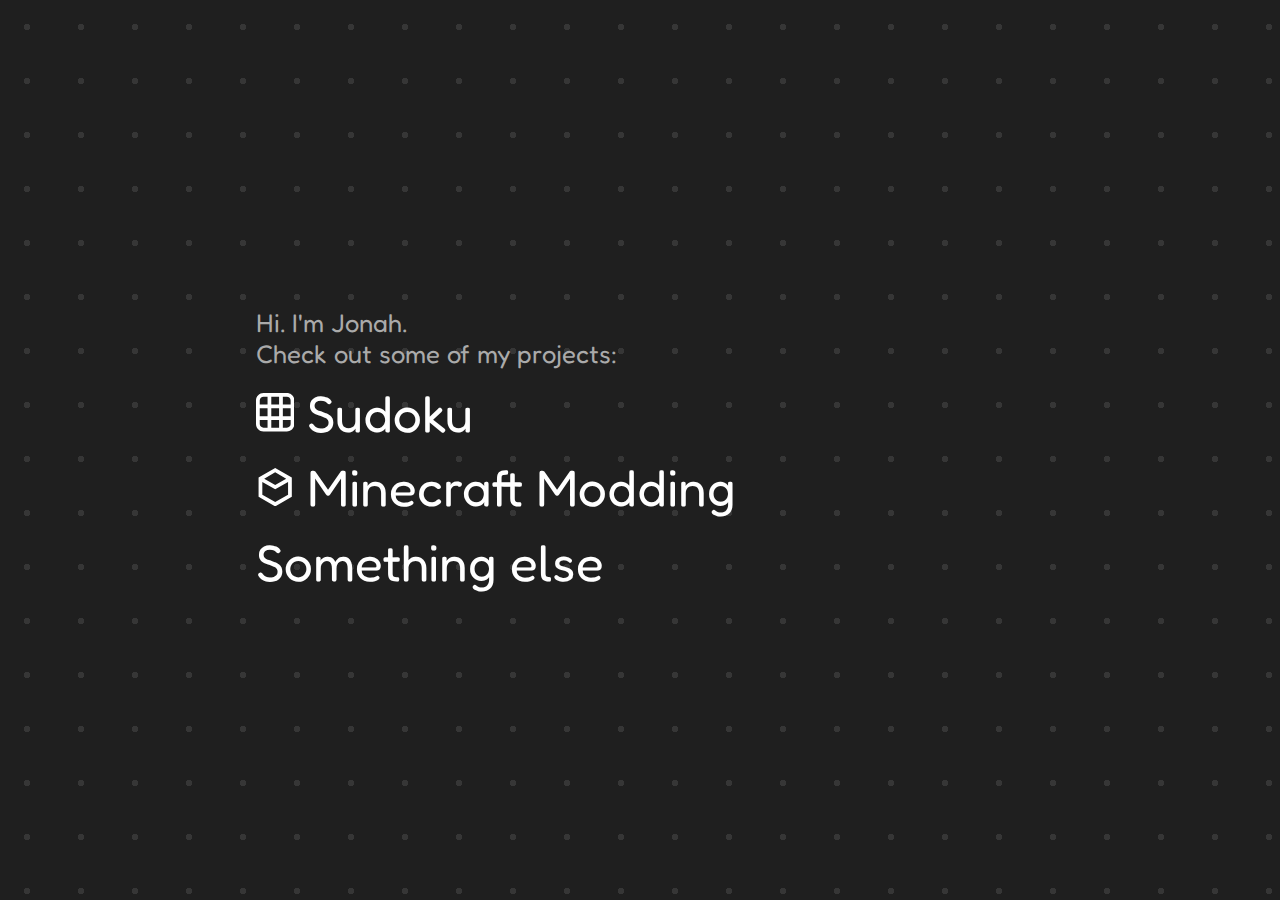
==== index.html @ 9f920ad4 "Added base content" ====
<!DOCTYPE html>
<html lang="en">
<head>
    <meta charset="UTF-8">
    <meta name="viewport" content="width=device-width, initial-scale=1.0">
    <title>Home</title>
    <link rel="stylesheet" href="styles/home.css">
    <link rel="stylesheet" href="https://fonts.googleapis.com/css?family=Fredoka+One">
    <script src="scripts/home.js"></script>
</head>
<body>
    <div id="menu">
        <div id="menu-items">
            <div class="menu-item">
                <p>Hi. I'm Jonah.</p>
                <p>Check out some of my projects:</p>
            </div>
            <a href="/sudoku.html" class="menu-item">
                <svg id="sudoku-icon" xmlns="http://www.w3.org/2000/svg" viewBox="0 0 2048 2048">
                    <title>sudoku-icon</title>
                    <path d="M1648.78,0H399.22C179.65,0,0,179.65,0,399.22V1648.78C0,1868.35,179.65,2048,399.22,2048H1648.78c219.57,0,399.22-179.65,399.22-399.22V399.22C2048,179.65,1868.35,0,1648.78,0ZM1232,200V619H816V200ZM816,819h416v416H816ZM200,399.22c0-52.77,20.84-102.68,58.69-140.53S346.45,200,399.22,200H616V619H200ZM200,819H616v416H200ZM399.22,1848c-52.77,0-102.68-20.84-140.53-58.69S200,1701.55,200,1648.78V1435H616v413ZM816,1848V1435h416v413Zm1032-199.22c0,52.77-20.84,102.68-58.69,140.53S1701.55,1848,1648.78,1848H1432V1435h416Zm0-413.78H1432V819h416Zm0-616H1432V200h216.78c52.77,0,102.68,20.84,140.53,58.69S1848,346.45,1848,399.22Z"/>
                </svg>
                Sudoku
            </a>
            <a href="https://github.com/nyuppo" class="menu-item">
                <svg id="minecraft-icon" xmlns="http://www.w3.org/2000/svg" viewBox="0 0 1773.62 2048">
                    <title>minecraft-icon</title>
                    <path d="M1024,0,137.19,512V1536L1024,2048l886.81-512V512Zm586.75,569.7L1024,908.53,437.2,569.73,1024,230.94ZM1024,1817.06,337.19,1420.53V742.93L1024,1139.47l686.81-396.6v677.66Z" transform="translate(-137.19)"/>
                </svg>
                Minecraft Modding
            </a>
            <a href="#" class="menu-item">Something else</a>
        </div>
        <div id="menu-background-pattern"></div>
    </div>
</body>
</html>
---- styles/home.css ----
:root {
    --darkest: #000000;
    --darker: #1F1F1F;
    --darkish: #262626;
    --dark: #383838;
    --dark-highlight: #535353;
    --dark-click: #8b8b8b;

    --lightest: #ffffff;
    --lighter: #d6d6d6;
    --light: #aaaaaa;
    --not-light: #7a7a7a;
}

body {
    background-color: var(--darker);
    margin: 0px;
}

#menu {
    height: 100vh;
    width: 100vw;
    display: flex;
    align-items: center;
}

.menu-item {
    color: var(--lightest);
    fill: var(--lightest);
    font-size: 4vw;
    font-family: "Fredoka One", sans-serif;

    display: block;
    text-decoration: none;
    padding: clamp(0.25rem, 0.5vw, 1rem) 0rem;

    transition: color 0.2s ease, fill 0.2s ease, padding-top 0.2s ease, padding-bottom 0.2s ease;
}

.menu-item p {
    user-select: none;
    font-size: 2vw;
    margin: 0;
    color: var(--light);
}

.menu-item svg {
    height: 3vw;
    width: 3vw;
    position: relative;
}

#menu-items {
    margin-left: 20vw;
    position: relative;
    z-index: 2;
}

#menu-items:hover > .menu-item {
    color: var(--not-light);
    fill: var(--not-light);

    transition: color 0.2s ease, fill 0.2s ease, padding-top 0.2s ease, padding-bottom 0.2s ease;
}

#menu-items:hover > .menu-item:hover {
    color: var(--lightest);
    fill: var(--lightest);
    padding-top: 2vw;
    padding-bottom: 2vw;

    transition: color 0.2s ease, fill 0.2s ease, padding-top 0.2s ease, padding-bottom 0.2s ease;
}

#menu-background-pattern {
    background-image: radial-gradient(
      rgba(255, 255, 255, 0.1) 9%, 
      transparent 9%
    );
    background-position: 0% 0%;
    background-size: 6vmin 6vmin;
    height: 100vh;
    left: 0px;
    position: absolute;
    top: 0px;
    transition: opacity 800ms ease, 
      background-size 800ms ease,
      background-position 800ms ease;
    width: 100vw;
    z-index: 1;
}
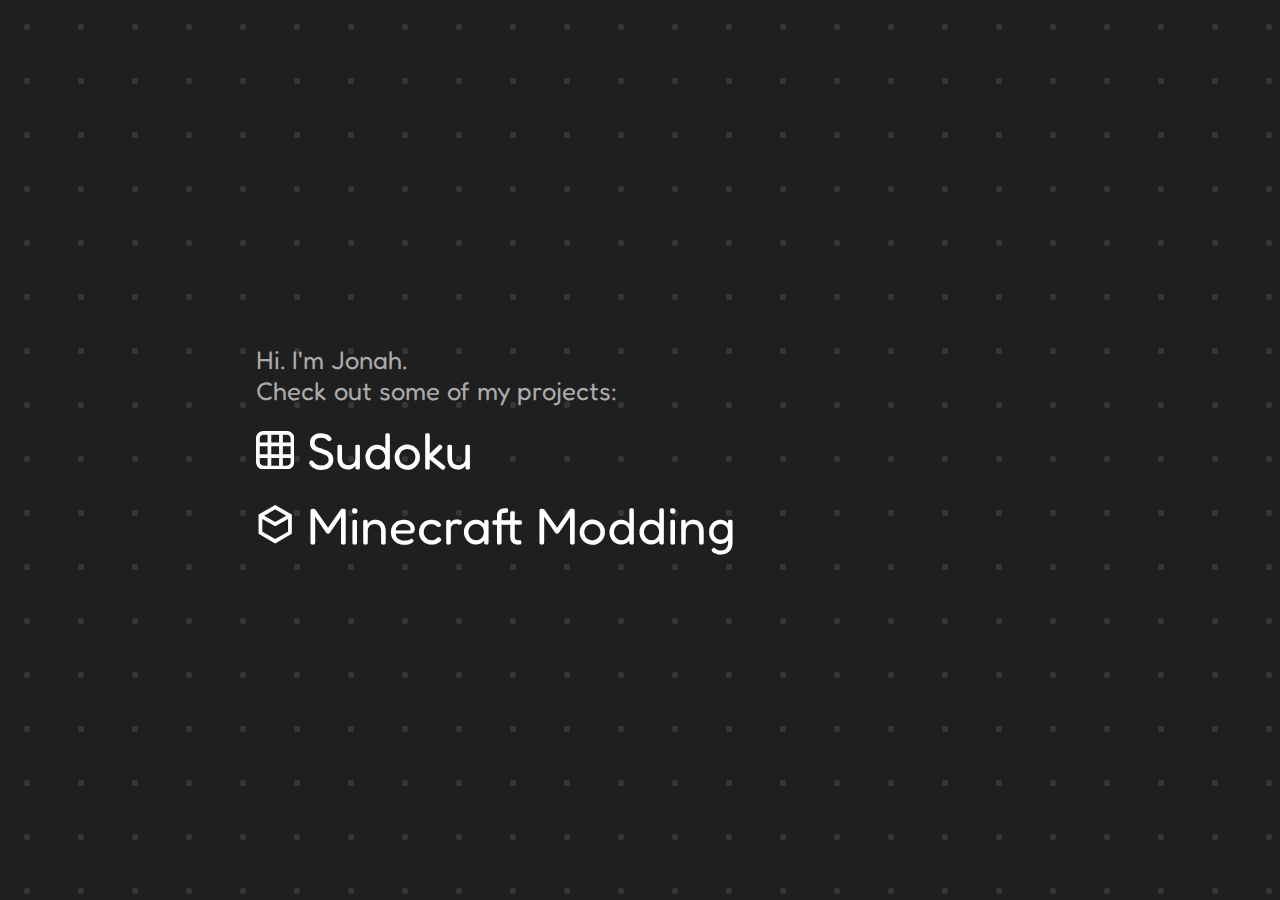
==== commit 368edb7a: "Fixed background icons" ====
--- a/index.html
+++ b/index.html
@@ -6,30 +6,41 @@
     <title>Home</title>
     <link rel="stylesheet" href="styles/home.css">
     <link rel="stylesheet" href="https://fonts.googleapis.com/css?family=Fredoka+One">
-    <script src="scripts/home.js"></script>
+    <script src="scripts/home.js" defer></script>
+    <script src="https://rouninmedia.github.io/axe/axe.js"></script>
 </head>
 <body>
     <div id="menu">
         <div id="menu-items">
             <div class="menu-item">
-                <p>Hi. I'm Jonah.</p>
-                <p>Check out some of my projects:</p>
+                <p>Hi. I'm Jonah.<br>Check out some of my projects:</p>
             </div>
-            <a href="/sudoku.html" class="menu-item">
+            <a href="/sudoku" id="menu-sudoku" class="menu-item hoverable">
                 <svg id="sudoku-icon" xmlns="http://www.w3.org/2000/svg" viewBox="0 0 2048 2048">
                     <title>sudoku-icon</title>
                     <path d="M1648.78,0H399.22C179.65,0,0,179.65,0,399.22V1648.78C0,1868.35,179.65,2048,399.22,2048H1648.78c219.57,0,399.22-179.65,399.22-399.22V399.22C2048,179.65,1868.35,0,1648.78,0ZM1232,200V619H816V200ZM816,819h416v416H816ZM200,399.22c0-52.77,20.84-102.68,58.69-140.53S346.45,200,399.22,200H616V619H200ZM200,819H616v416H200ZM399.22,1848c-52.77,0-102.68-20.84-140.53-58.69S200,1701.55,200,1648.78V1435H616v413ZM816,1848V1435h416v413Zm1032-199.22c0,52.77-20.84,102.68-58.69,140.53S1701.55,1848,1648.78,1848H1432V1435h416Zm0-413.78H1432V819h416Zm0-616H1432V200h216.78c52.77,0,102.68,20.84,140.53,58.69S1848,346.45,1848,399.22Z"/>
                 </svg>
                 Sudoku
             </a>
-            <a href="https://github.com/nyuppo" class="menu-item">
+            <a href="https://github.com/nyuppo" id="menu-minecraft" class="menu-item hoverable">
                 <svg id="minecraft-icon" xmlns="http://www.w3.org/2000/svg" viewBox="0 0 1773.62 2048">
                     <title>minecraft-icon</title>
                     <path d="M1024,0,137.19,512V1536L1024,2048l886.81-512V512Zm586.75,569.7L1024,908.53,437.2,569.73,1024,230.94ZM1024,1817.06,337.19,1420.53V742.93L1024,1139.47l686.81-396.6v677.66Z" transform="translate(-137.19)"/>
                 </svg>
                 Minecraft Modding
             </a>
-            <a href="#" class="menu-item">Something else</a>
+        </div>
+        <div id="menu-background-sudoku" class="background-icon">
+            <svg id="sudoku-icon-large" xmlns="http://www.w3.org/2000/svg" viewBox="0 0 2048 2048">
+                <title>sudoku-icon</title>
+                <path d="M1648.78,0H399.22C179.65,0,0,179.65,0,399.22V1648.78C0,1868.35,179.65,2048,399.22,2048H1648.78c219.57,0,399.22-179.65,399.22-399.22V399.22C2048,179.65,1868.35,0,1648.78,0ZM1232,200V619H816V200ZM816,819h416v416H816ZM200,399.22c0-52.77,20.84-102.68,58.69-140.53S346.45,200,399.22,200H616V619H200ZM200,819H616v416H200ZM399.22,1848c-52.77,0-102.68-20.84-140.53-58.69S200,1701.55,200,1648.78V1435H616v413ZM816,1848V1435h416v413Zm1032-199.22c0,52.77-20.84,102.68-58.69,140.53S1701.55,1848,1648.78,1848H1432V1435h416Zm0-413.78H1432V819h416Zm0-616H1432V200h216.78c52.77,0,102.68,20.84,140.53,58.69S1848,346.45,1848,399.22Z"/>
+            </svg>
+        </div>
+        <div id="menu-background-minecraft" class="background-icon">
+            <svg id="minecraft-icon-large" xmlns="http://www.w3.org/2000/svg" viewBox="0 0 1773.62 2048">
+                <title>minecraft-icon</title>
+                <path d="M1024,0,137.19,512V1536L1024,2048l886.81-512V512Zm586.75,569.7L1024,908.53,437.2,569.73,1024,230.94ZM1024,1817.06,337.19,1420.53V742.93L1024,1139.47l686.81-396.6v677.66Z" transform="translate(-137.19)"/>
+            </svg>
         </div>
         <div id="menu-background-pattern"></div>
     </div>
--- a/styles/home.css
+++ b/styles/home.css
@@ -44,6 +44,11 @@
     color: var(--light);
 }
 
+.menu-item p:hover {
+    color: var(--lightest);
+    transition: color 0.2s ease;
+}
+
 .menu-item svg {
     height: 3vw;
     width: 3vw;
@@ -53,17 +58,17 @@
 #menu-items {
     margin-left: 20vw;
     position: relative;
-    z-index: 2;
+    z-index: 3;
 }
 
-#menu-items:hover > .menu-item {
+#menu-items:hover > .menu-item.hoverable {
     color: var(--not-light);
     fill: var(--not-light);
 
     transition: color 0.2s ease, fill 0.2s ease, padding-top 0.2s ease, padding-bottom 0.2s ease;
 }
 
-#menu-items:hover > .menu-item:hover {
+#menu-items:hover > .menu-item.hoverable:hover {
     color: var(--lightest);
     fill: var(--lightest);
     padding-top: 2vw;
@@ -88,4 +93,23 @@
       background-position 800ms ease;
     width: 100vw;
     z-index: 1;
+}
+
+.background-icon {
+    position: absolute;
+    pointer-events: none;
+    padding: 0;
+
+    right: 20vw;
+    width: 30vw;
+
+    z-index: 2;
+
+    fill: transparent;
+    transition: fill 0.2s ease;
+}
+
+.background-icon.hover {
+    fill: var(--dark);
+    transition: fill 0.5s ease;
 }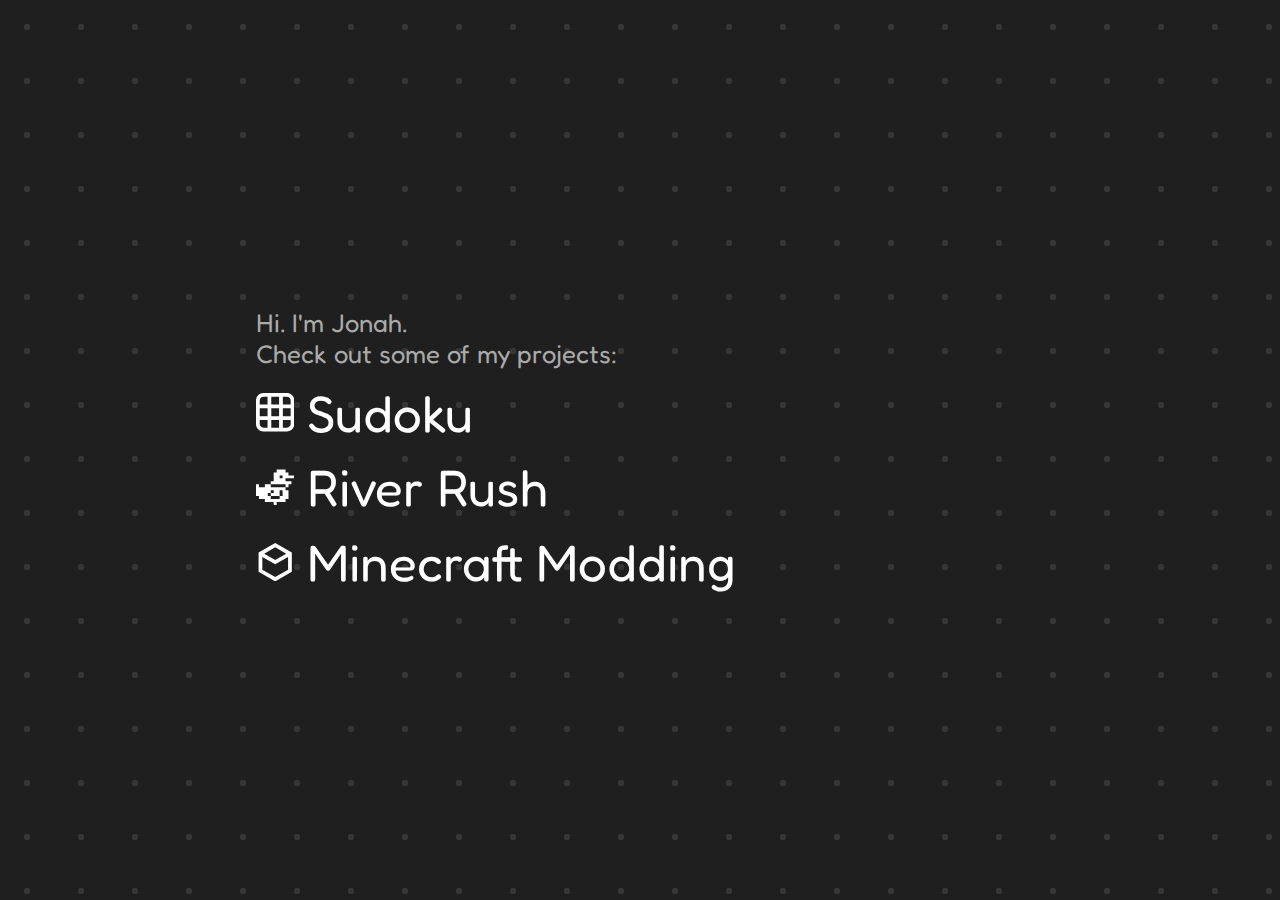
==== commit b645532f: "Added river rush to home page" ====
--- a/index.html
+++ b/index.html
@@ -22,6 +22,17 @@
                 </svg>
                 Sudoku
             </a>
+            <a href="https://nyuppo.itch.io/river-rush" id="menu-riverrush" class="menu-item hoverable">
+                <svg id="riverrush-icon" xmlns="http://www.w3.org/2000/svg" viewBox="0 0 2048 2048">
+                    <title>riverrush-icon</title>
+                    <path d="M787.69,866.46H472.62V1024H157.54V866.46H0V1024v472.62h157.54v157.54h315.08v157.54h472.62v157.54h157.54v-157.54
+                    h472.62v-157.54h157.54v-157.54v-315.08h-157.54V1024H787.69V866.46z M945.23,1181.54v157.54H787.69v157.54h157.54h315.08v-315.08
+                    h157.54v315.08h-157.54v157.54H787.69v-157.54H630.15v-157.54h157.54v-157.54H945.23z"/>
+                    <path d="M2048,551.38V393.85h-315.08V236.31h-157.54V78.77h-472.62v157.54H945.23v315.08v157.54H787.69v157.54h787.69V1024h157.54
+			        V866.46h157.54V708.92h-315.08V551.38H2048z M1260.31,551.38V393.85h157.54v157.54H1260.31z"/>
+                </svg>
+                River Rush
+            </a>
             <a href="https://github.com/nyuppo" id="menu-minecraft" class="menu-item hoverable">
                 <svg id="minecraft-icon" xmlns="http://www.w3.org/2000/svg" viewBox="0 0 1773.62 2048">
                     <title>minecraft-icon</title>
@@ -36,12 +47,23 @@
                 <path d="M1648.78,0H399.22C179.65,0,0,179.65,0,399.22V1648.78C0,1868.35,179.65,2048,399.22,2048H1648.78c219.57,0,399.22-179.65,399.22-399.22V399.22C2048,179.65,1868.35,0,1648.78,0ZM1232,200V619H816V200ZM816,819h416v416H816ZM200,399.22c0-52.77,20.84-102.68,58.69-140.53S346.45,200,399.22,200H616V619H200ZM200,819H616v416H200ZM399.22,1848c-52.77,0-102.68-20.84-140.53-58.69S200,1701.55,200,1648.78V1435H616v413ZM816,1848V1435h416v413Zm1032-199.22c0,52.77-20.84,102.68-58.69,140.53S1701.55,1848,1648.78,1848H1432V1435h416Zm0-413.78H1432V819h416Zm0-616H1432V200h216.78c52.77,0,102.68,20.84,140.53,58.69S1848,346.45,1848,399.22Z"/>
             </svg>
         </div>
+        <div id="menu-background-riverrush" class="background-icon">
+            <svg id="riverrush-icon-large" xmlns="http://www.w3.org/2000/svg" viewBox="0 0 2048 2048">
+                <title>riverrush-icon</title>
+                <path d="M787.69,866.46H472.62V1024H157.54V866.46H0V1024v472.62h157.54v157.54h315.08v157.54h472.62v157.54h157.54v-157.54
+                h472.62v-157.54h157.54v-157.54v-315.08h-157.54V1024H787.69V866.46z M945.23,1181.54v157.54H787.69v157.54h157.54h315.08v-315.08
+                h157.54v315.08h-157.54v157.54H787.69v-157.54H630.15v-157.54h157.54v-157.54H945.23z"/>
+                <path d="M2048,551.38V393.85h-315.08V236.31h-157.54V78.77h-472.62v157.54H945.23v315.08v157.54H787.69v157.54h787.69V1024h157.54
+			    V866.46h157.54V708.92h-315.08V551.38H2048z M1260.31,551.38V393.85h157.54v157.54H1260.31z"/>
+            </svg>
+        </div>
         <div id="menu-background-minecraft" class="background-icon">
             <svg id="minecraft-icon-large" xmlns="http://www.w3.org/2000/svg" viewBox="0 0 1773.62 2048">
                 <title>minecraft-icon</title>
                 <path d="M1024,0,137.19,512V1536L1024,2048l886.81-512V512Zm586.75,569.7L1024,908.53,437.2,569.73,1024,230.94ZM1024,1817.06,337.19,1420.53V742.93L1024,1139.47l686.81-396.6v677.66Z" transform="translate(-137.19)"/>
             </svg>
         </div>
+
         <div id="menu-background-pattern"></div>
     </div>
 </body>
